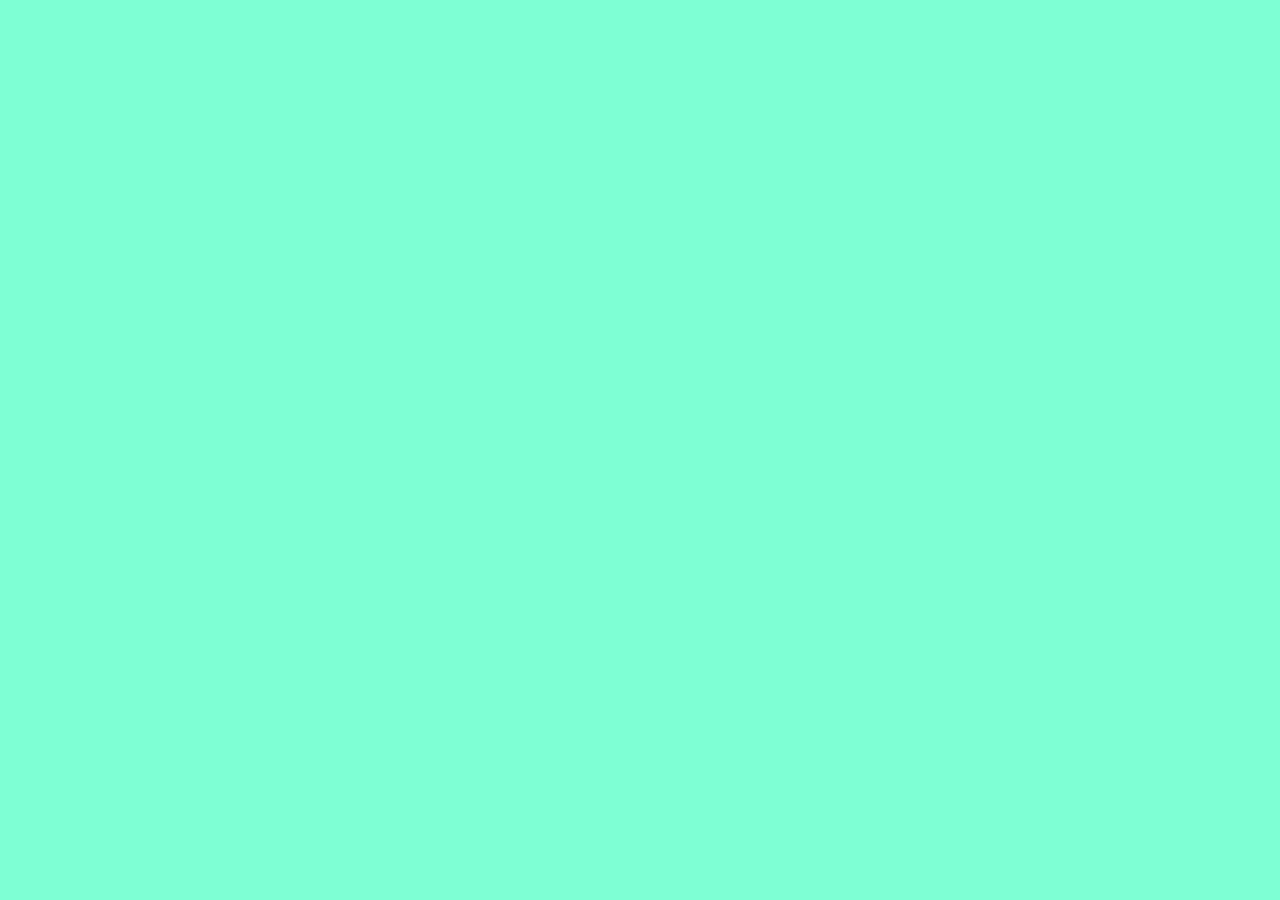
==== xraw/index.html @ 58cb2bef "inicializacao-projeto-xraw" ====
<!DOCTYPE html>
<html lang="pt-br">
<head>
    <meta charset="UTF-8">
    <meta name="viewport" content="width=device-width, initial-scale=1.0">
    <title>xRaw | Webdesign Development</title>
    <link rel="stylesheet" href="style.css">
</head>
<body>
    <figure class="background"></figure>
</body>
</html>
---- xraw/style.css ----
* {
    padding: 0;
    margin: 0;
}

.background {
    width: 100vw;
    height: 100vh;
    background-color: aquamarine;
    background-image: url('/img/bg-xr.jpg');
    background-size: cover; 
    background-repeat: no-repeat;
    background-position: center center;
}

@media (max-width: 767px) {
    .background {
    background-image: url('/img/xr-767.jpg');
    background-size: cover; 
    background-repeat: no-repeat;
    background-position: center center;
}
}
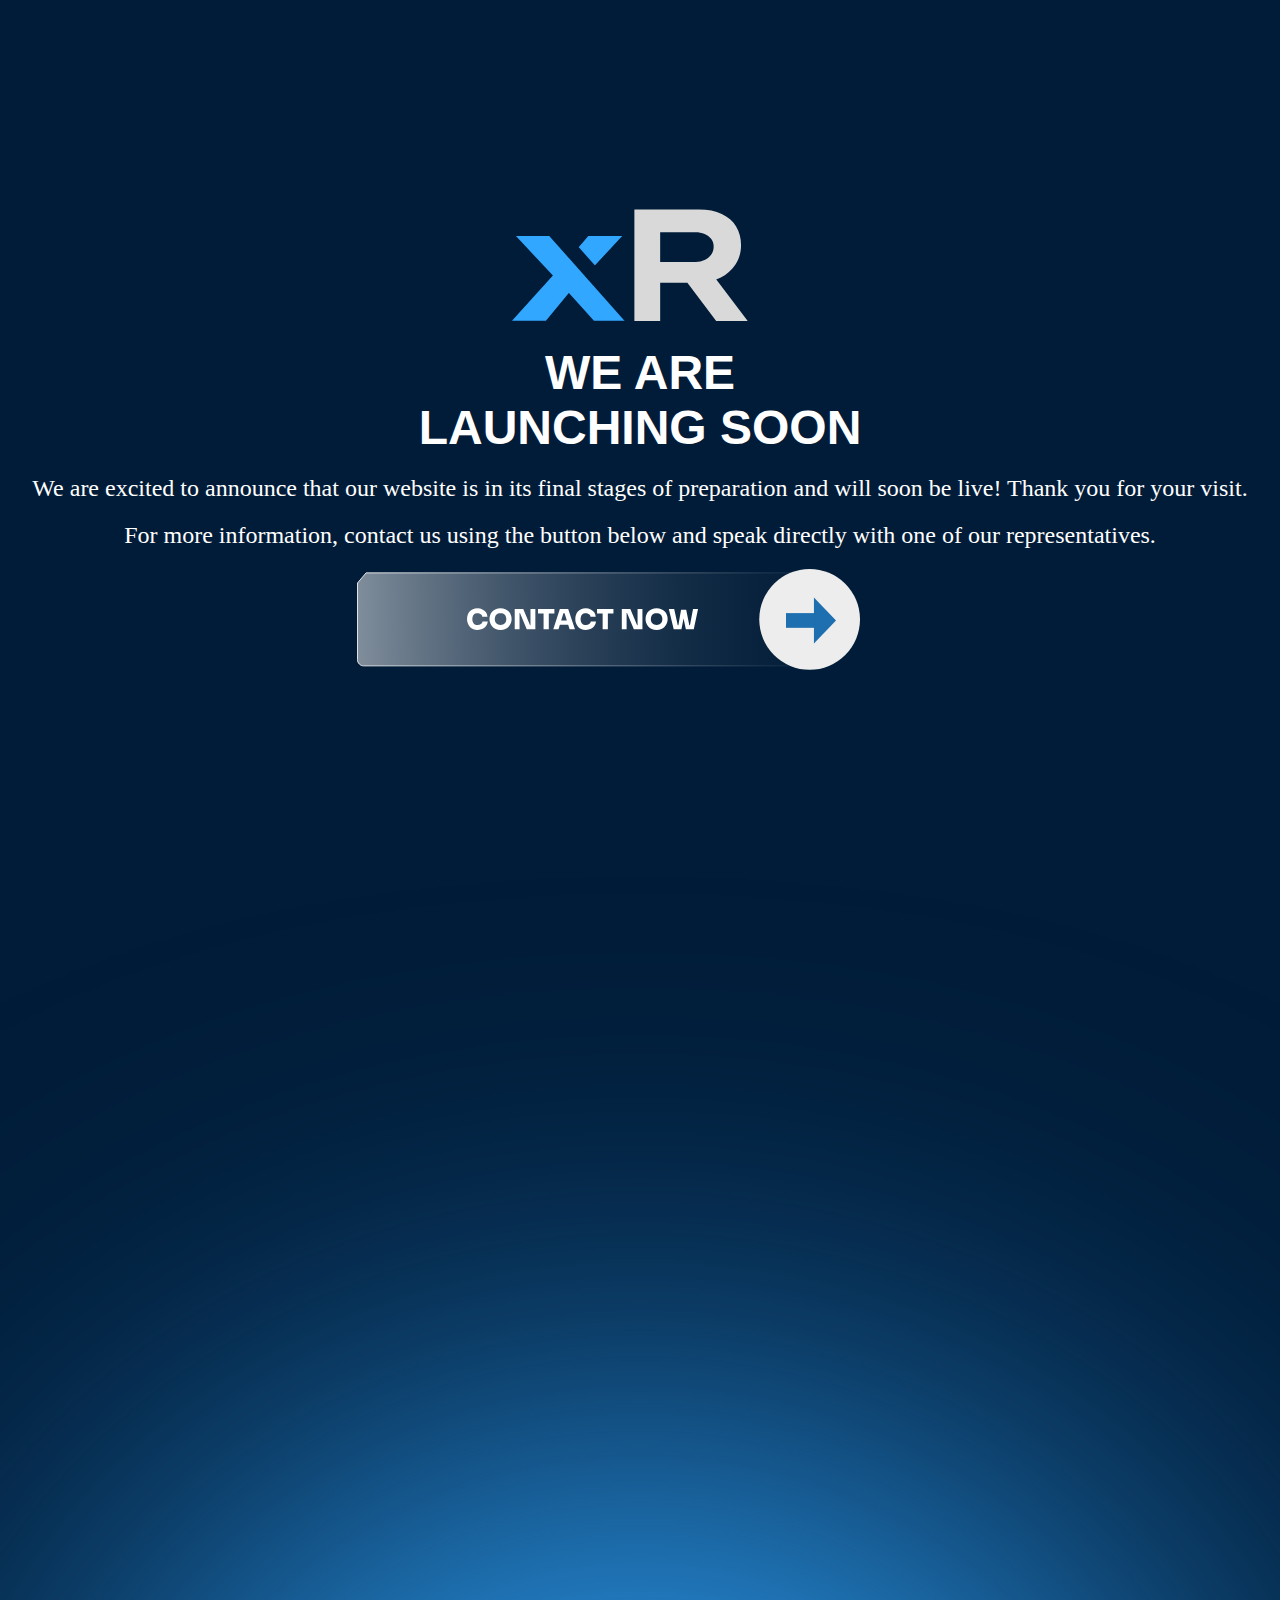
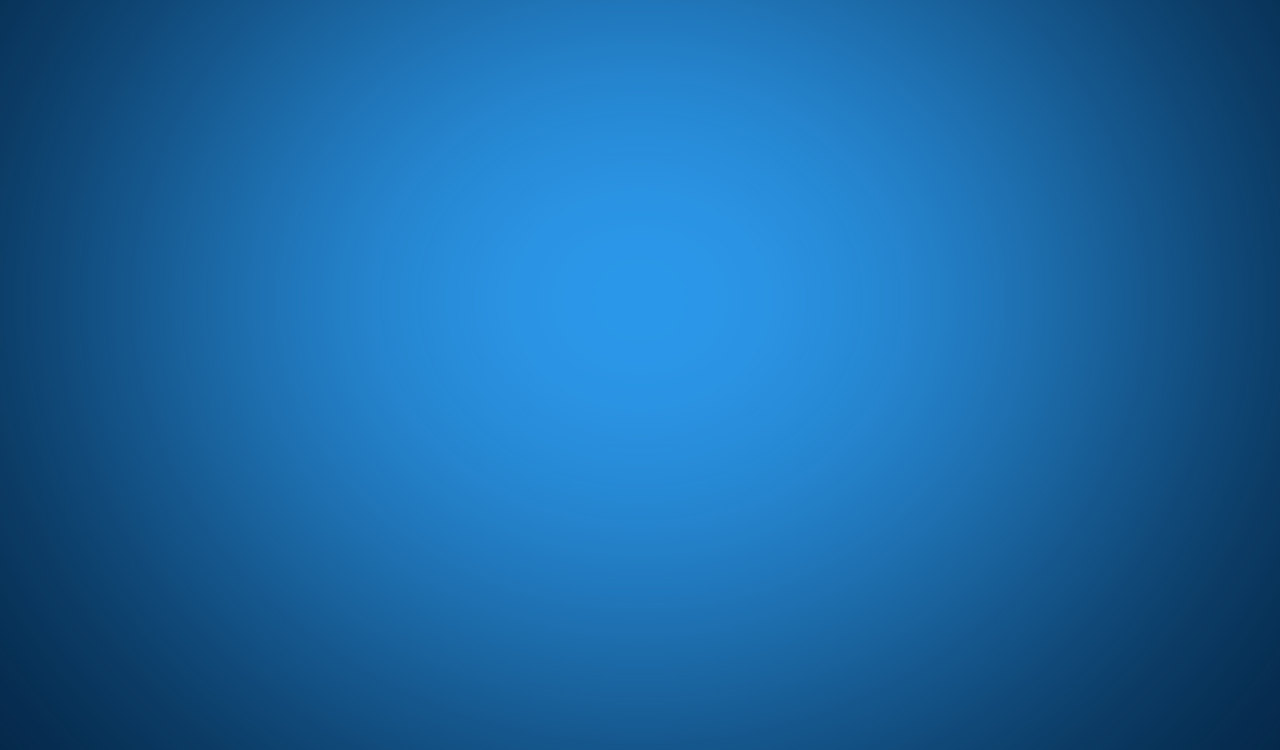
==== commit 6c554a01: "att-2-criação-wait-landing" ====
--- a/xraw/index.html
+++ b/xraw/index.html
@@ -3,10 +3,24 @@
 <head>
     <meta charset="UTF-8">
     <meta name="viewport" content="width=device-width, initial-scale=1.0">
-    <title>xRaw | Webdesign Development</title>
+    <title>xRaw | Web Design Development</title>
     <link rel="stylesheet" href="style.css">
 </head>
 <body>
-    <figure class="background"></figure>
+    <img class="logo-xraw" src="./img/xraw-logo.svg" alt="logo xraw">
+    <h1>
+        <span>we are</span><br>
+        <span>launching soon</span>
+    </h1>
+    <p>We are excited to announce that our website is in its final stages of preparation and will soon be live! Thank
+        you for your visit.</p>
+    <p>For more information, contact us using the button below and speak directly with one of our representatives.</p>
+
+    <a href="https://api.whatsapp.com/send/?phone=5521986884118&text=Ol%C3%A1%21+Gostaria+de+mais+informa%C3%A7%C3%B5es+sobre+Cria%C3%A7%C3%A3o+de+Site.&type=phone_number&app_absent=0"
+        target="_blank"><img src="./img/botao.svg" alt="botao-xraw"></a>
+
+    <span class="circle-bg-gradient">
+        <div class="circle"></div>
+    </span>
 </body>
-</html>+</html>
--- a/xraw/style.css
+++ b/xraw/style.css
@@ -1,23 +1,80 @@
 * {
     padding: 0;
     margin: 0;
+    box-sizing: border-box; /* Inclui padding e border no cálculo da largura e altura */
 }
 
-.background {
-    width: 100vw;
+body {
+    background-color: #011C38;
+    max-width: 100vw;
     height: 100vh;
-    background-color: aquamarine;
-    background-image: url('/img/bg-xr.jpg');
-    background-size: cover; 
-    background-repeat: no-repeat;
-    background-position: center center;
+    margin: 0;
+    overflow: hidden;
+    display: flex;
+    flex-direction: column;
+    align-items: center;
+    justify-content: center;
+}
+
+img.logo-xraw {
+    display: block;
+    margin-bottom: 20px; /* Espaçamento abaixo da logo */
+}
+
+h1 {
+    color: #fff;
+    text-transform: uppercase;
+    font-family: "Lexend Zetta", sans-serif;
+    text-align: center;
+    font-size: 48px;
+    margin-bottom: 20px; /* Espaçamento abaixo do título */
+}
+
+p {
+    color: #fff;
+    text-align: center;
+    font-weight: lighter;
+    font-size: 24px;
+    margin-bottom: 20px; /* Espaçamento abaixo dos parágrafos */
+}
+
+a {
+    display: block;
+    margin-bottom: 20px; /* Espaçamento abaixo do botão */
+}
+
+.circle-bg-gradient {
+    position: absolute;
+    width: 100%;
+    height: 100%;
+    top: 0;
+    left: 0;
+    z-index: -1; /* Coloca o círculo atrás do conteúdo principal */
+}
+
+.circle {
+    width: 1100px;
+    height: 900px;
+    background-color: #31A7FF;
+    border-radius: 50%;
+    position: absolute;
+    bottom: -1450px;
+    left: 50%;
+    transform: translateX(-50%);
+    filter: blur(250px);
 }
 
 @media (max-width: 767px) {
-    .background {
-    background-image: url('/img/xr-767.jpg');
-    background-size: cover; 
-    background-repeat: no-repeat;
-    background-position: center center;
+    h1 {
+        font-size: 36px; /* Ajusta o tamanho da fonte para dispositivos móveis */
+    }
+
+    p {
+        font-size: 18px; /* Ajusta o tamanho da fonte para dispositivos móveis */
+    }
+
+    .circle {
+        width: 800px;
+        height: 600px;
+    }
 }
-}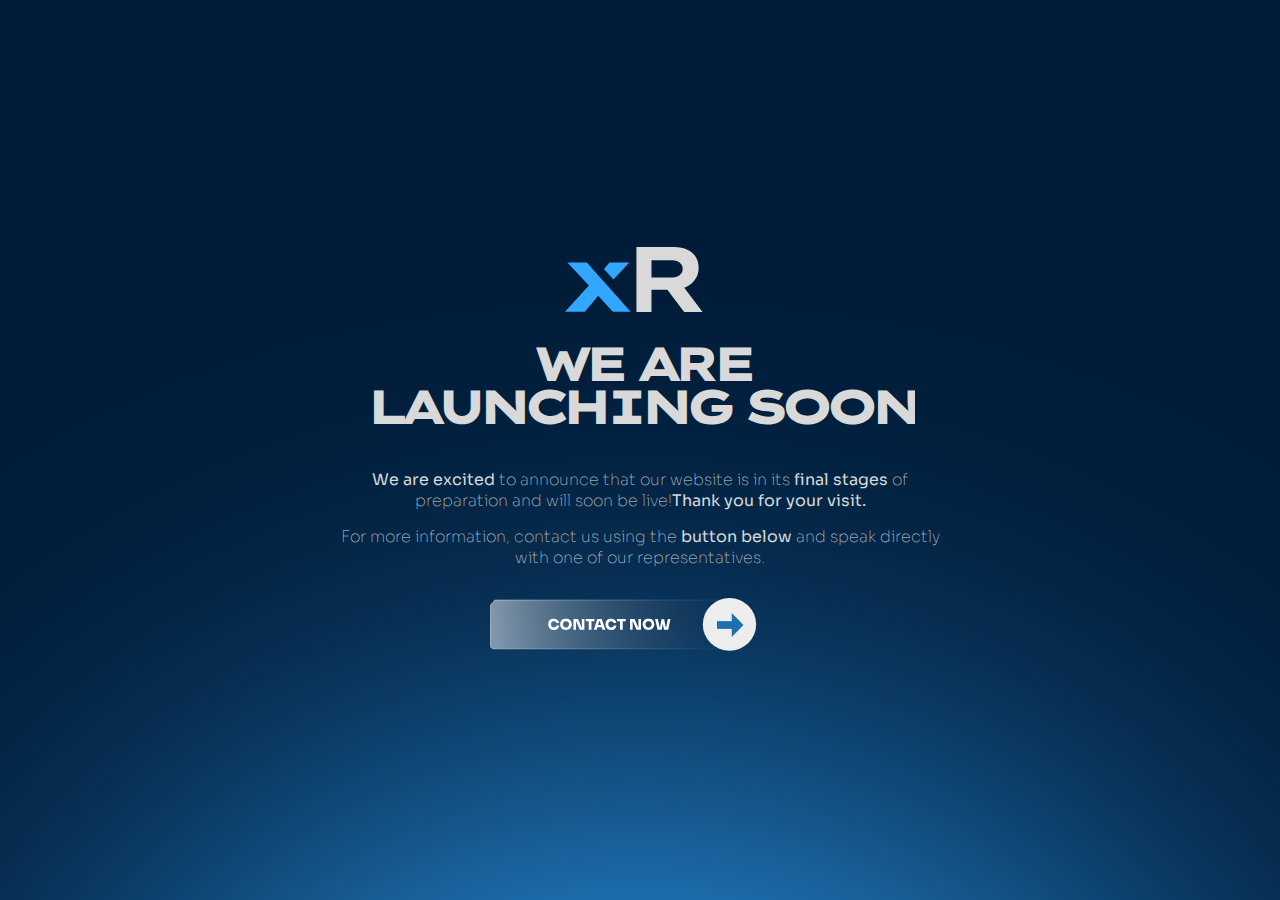
==== commit 206b93db: "att" ====
--- a/xraw/index.html
+++ b/xraw/index.html
@@ -1,26 +1,43 @@
 <!DOCTYPE html>
 <html lang="pt-br">
+
 <head>
     <meta charset="UTF-8">
     <meta name="viewport" content="width=device-width, initial-scale=1.0">
+
+    <link rel="stylesheet" href="style.css">
+
+    <style>
+        @import url('https://fonts.googleapis.com/css2?family=Anton&family=Lexend+Zetta:wght@100..900&family=Sora:wght@100..800&display=swap');
+    </style>
+
     <title>xRaw | Web Design Development</title>
-    <link rel="stylesheet" href="style.css">
 </head>
-<body>
-    <img class="logo-xraw" src="./img/xraw-logo.svg" alt="logo xraw">
-    <h1>
-        <span>we are</span><br>
-        <span>launching soon</span>
-    </h1>
-    <p>We are excited to announce that our website is in its final stages of preparation and will soon be live! Thank
-        you for your visit.</p>
-    <p>For more information, contact us using the button below and speak directly with one of our representatives.</p>
 
-    <a href="https://api.whatsapp.com/send/?phone=5521986884118&text=Ol%C3%A1%21+Gostaria+de+mais+informa%C3%A7%C3%B5es+sobre+Cria%C3%A7%C3%A3o+de+Site.&type=phone_number&app_absent=0"
-        target="_blank"><img src="./img/botao.svg" alt="botao-xraw"></a>
+<body><div class="container">
+    
+        <img class="logo-xraw" src="./img/logo-nova.svg" alt="logo xraw">
+        <h1>
+            <span>we are</span><br>
+            <span>launching soon</span>
+        </h1>
+    
+            <p>
+            <strong>We are excited</strong> to announce that our website is in its <strong>final stages</strong> of
+            preparation and will soon be live!<strong>Thank
+                you for your visit.</strong>
+            </p>
+            <p>
+            For more information, contact us using the <strong>button below</strong> and speak directly with one of our
+            representatives.
+            </p>
+    
+        <a href="https://api.whatsapp.com/send/?phone=5521986884118&text=Ol%C3%A1%21+Gostaria+de+mais+informa%C3%A7%C3%B5es+sobre+Cria%C3%A7%C3%A3o+de+Site.&type=phone_number&app_absent=0"
+            target="_blank"><img src="./img/botao.svg" alt="botao-xraw"></a>
+        <span class="circle-bg-gradient">
+            <div class="circle"></div>
+        </span>
+</div>
+</body>
 
-    <span class="circle-bg-gradient">
-        <div class="circle"></div>
-    </span>
-</body>
-</html>
+</html>--- a/xraw/style.css
+++ b/xraw/style.css
@@ -1,7 +1,16 @@
 * {
     padding: 0;
     margin: 0;
-    box-sizing: border-box; /* Inclui padding e border no cálculo da largura e altura */
+    box-sizing: border-box;
+    overflow: hidden;
+    /* Inclui padding e border no cálculo da largura e altura */
+}
+
+.container {
+    display: flex;
+    flex-direction: column;
+    justify-content: center;
+    align-items: center;
 }
 
 body {
@@ -16,31 +25,49 @@
     justify-content: center;
 }
 
+
 img.logo-xraw {
     display: block;
-    margin-bottom: 20px; /* Espaçamento abaixo da logo */
+    margin-bottom: 20px;
+    /* Espaçamento abaixo da logo */
+    padding-top: 1em;
+    width: 230px;
 }
 
 h1 {
-    color: #fff;
+    padding-top: 30px;
+    padding-bottom: 20px;
+    line-height: 0.9em;
+    color: #D9D9D9;
     text-transform: uppercase;
     font-family: "Lexend Zetta", sans-serif;
+    font-weight: 800;
+    letter-spacing: -10px;
     text-align: center;
-    font-size: 48px;
-    margin-bottom: 20px; /* Espaçamento abaixo do título */
+    font-size: 72px;
+    margin-bottom: 20px;
+    /* Espaçamento abaixo do título */
 }
 
 p {
-    color: #fff;
+    color: #D9D9D9;
+    width: 800px;
+    font-family: "Sora", system-ui;
     text-align: center;
     font-weight: lighter;
     font-size: 24px;
-    margin-bottom: 20px; /* Espaçamento abaixo dos parágrafos */
+    margin-bottom: 20px;
+    /* Espaçamento abaixo dos parágrafos */
 }
 
 a {
+    padding-top: 40px;
     display: block;
-    margin-bottom: 20px; /* Espaçamento abaixo do botão */
+    /* Espaçamento abaixo do botão */
+}
+
+a img {
+    width: 450px;
 }
 
 .circle-bg-gradient {
@@ -49,7 +76,8 @@
     height: 100%;
     top: 0;
     left: 0;
-    z-index: -1; /* Coloca o círculo atrás do conteúdo principal */
+    z-index: -1;
+    /* Coloca o círculo atrás do conteúdo principal */
 }
 
 .circle {
@@ -58,23 +86,119 @@
     background-color: #31A7FF;
     border-radius: 50%;
     position: absolute;
-    bottom: -1450px;
+    bottom: -800px;
     left: 50%;
     transform: translateX(-50%);
     filter: blur(250px);
 }
 
+/*INICIO AJUSTE MOBILE*/
+/*INICIO AJUSTE MOBILE*/
+/*INICIO AJUSTE MOBILE*/
+
+@media (max-width: 1366px) {
+
+    img.logo-xraw {
+        display: block;
+        margin-bottom: 0px;
+        /* Espaçamento abaixo da logo */
+        padding-top: 0em;
+        width: 150px;
+    }
+
+    h1 {
+        padding-top: 30px;
+        padding-bottom: 20px;
+        line-height: 0.9em;
+        color: #D9D9D9;
+        text-transform: uppercase;
+        font-family: "Lexend Zetta", sans-serif;
+        font-weight: 800;
+        letter-spacing: -10px;
+        text-align: center;
+        font-size: 48px;
+        margin-bottom: 20px;
+        /* Espaçamento abaixo do título */
+    }
+
+    .box-p {
+        line-height: 1.3em;
+
+    }
+
+    p {
+        color: #D9D9D9;
+        width: 600px;
+        font-family: "Sora", system-ui;
+        text-align: center;
+        font-weight: lighter;
+        font-size: 16px;
+        margin-bottom: 15px;
+        /* Espaçamento abaixo dos parágrafos */
+    }
+
+    a {
+        padding-top: 15px;
+        display: block;
+        margin-bottom: 0;
+    }
+
+    a img {
+        width: 300px;
+    }
+
+}
+
+@media (max-width: 1024px) {
+    body {
+        display: flex;
+        justify-content: center;
+        align-items: center;
+        flex-direction: column;
+        text-align: center;
+        height: 100vh;
+        /* Para garantir que o conteúdo fique centralizado verticalmente */
+        margin: 0;
+        padding: 0;
+    }
+
+}
+
 @media (max-width: 767px) {
-    h1 {
-        font-size: 36px; /* Ajusta o tamanho da fonte para dispositivos móveis */
-    }
-
-    p {
-        font-size: 18px; /* Ajusta o tamanho da fonte para dispositivos móveis */
+
+    .container {
+        display: flex;
+    flex-direction: column;
+    justify-content: center;
+    align-items: center;
+    }
+
+    img.logo-xraw {
+        display: block;
+        margin-bottom: 20px;
+        /* Espaçamento abaixo da logo */
+        padding-top: 1em;
+        padding-left: 10px;
+        width: 190px;
+    }
+
+    .box-p {
+        margin-left: 2em;
+        margin-right: 2em;
     }
 
     .circle {
         width: 800px;
         height: 600px;
     }
-}
+
+    a {
+        padding-top: 40px;
+        display: block;
+        /* Espaçamento abaixo do botão */
+    }
+    
+    a img {
+        width: 300px;
+    }
+}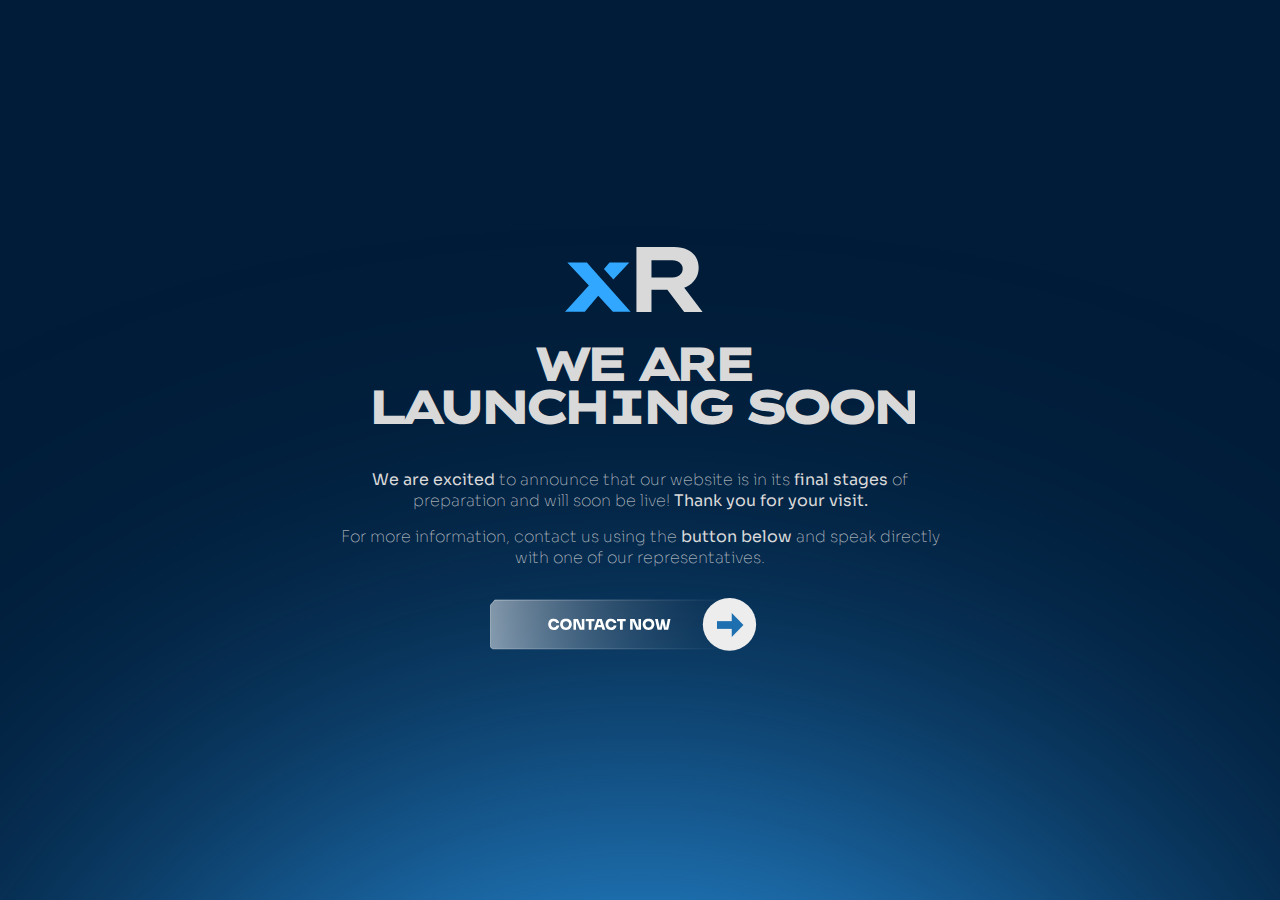
==== commit e59d9367: "att2" ====
--- a/xraw/index.html
+++ b/xraw/index.html
@@ -24,7 +24,7 @@
     
             <p>
             <strong>We are excited</strong> to announce that our website is in its <strong>final stages</strong> of
-            preparation and will soon be live!<strong>Thank
+            preparation and will soon be live! <strong>Thank
                 you for your visit.</strong>
             </p>
             <p>
--- a/xraw/style.css
+++ b/xraw/style.css
@@ -201,4 +201,114 @@
     a img {
         width: 300px;
     }
+
+    .circle {
+        width: 1100px;
+        height: 900px;
+        background-color: #31A7FF;
+        border-radius: 50%;
+        position: absolute;
+        bottom: -800px;
+        left: 50%;
+        transform: translateX(-50%);
+        filter: blur(250px);
+    }
+}
+
+@media (max-width: 460px) {
+    img.logo-xraw {
+        display: block;
+        margin-bottom: 20px;
+        /* Espaçamento abaixo da logo */
+        padding-top: 1em;
+        padding-left: 10px;
+        width: 150px;
+    }
+
+    h1 {
+        padding-top: 30px;
+        padding-bottom: 20px;
+        line-height: 0.9em;
+        color: #D9D9D9;
+        text-transform: uppercase;
+        font-family: "Lexend Zetta", sans-serif;
+        font-weight: 800;
+        letter-spacing: -9px;
+        text-align: center;
+        font-size: 36px;
+        margin-bottom: 20px;
+        /* Espaçamento abaixo do título */
+    }
+
+    p {
+        color: #D9D9D9;
+        width: 400px;
+        font-family: "Sora", system-ui;
+        text-align: center;
+        font-weight: lighter;
+        font-size: 16px;
+        margin-bottom: 20px;
+        /* Espaçamento abaixo dos parágrafos */
+    }
+
+    a {
+        padding-top: 40px;
+        display: block;
+        padding-left: 3em;
+        /* Espaçamento abaixo do botão */
+    }
+    
+    a img {
+        width: 300px;
+        
+    }
+}
+
+@media (max-width: 360px) {
+    img.logo-xraw {
+        display: block;
+        margin-bottom: 20px;
+        /* Espaçamento abaixo da logo */
+        padding-top: 1em;
+        padding-left: 10px;
+        width: 150px;
+    }
+
+    h1 {
+        padding-top: 30px;
+        padding-bottom: 20px;
+        line-height: 0.9em;
+        color: #D9D9D9;
+        text-transform: uppercase;
+        font-family: "Lexend Zetta", sans-serif;
+        font-weight: 800;
+        letter-spacing: -7px;
+        text-align: center;
+        font-size: 28px;
+        margin-bottom: 20px;
+        /* Espaçamento abaixo do título */
+    }
+
+    p {
+        color: #D9D9D9;
+        width: 300px;
+        font-family: "Sora", system-ui;
+        text-align: center;
+        font-weight: lighter;
+        font-size: 12px;
+        margin-bottom: 20px;
+        /* Espaçamento abaixo dos parágrafos */
+    }
+
+    a {
+        padding-top: 0px;
+        display: block;
+        padding-left: 2em;
+        /* Espaçamento abaixo do botão */
+    }
+    
+    a img {
+        width: 200px;
+        
+    }
 }